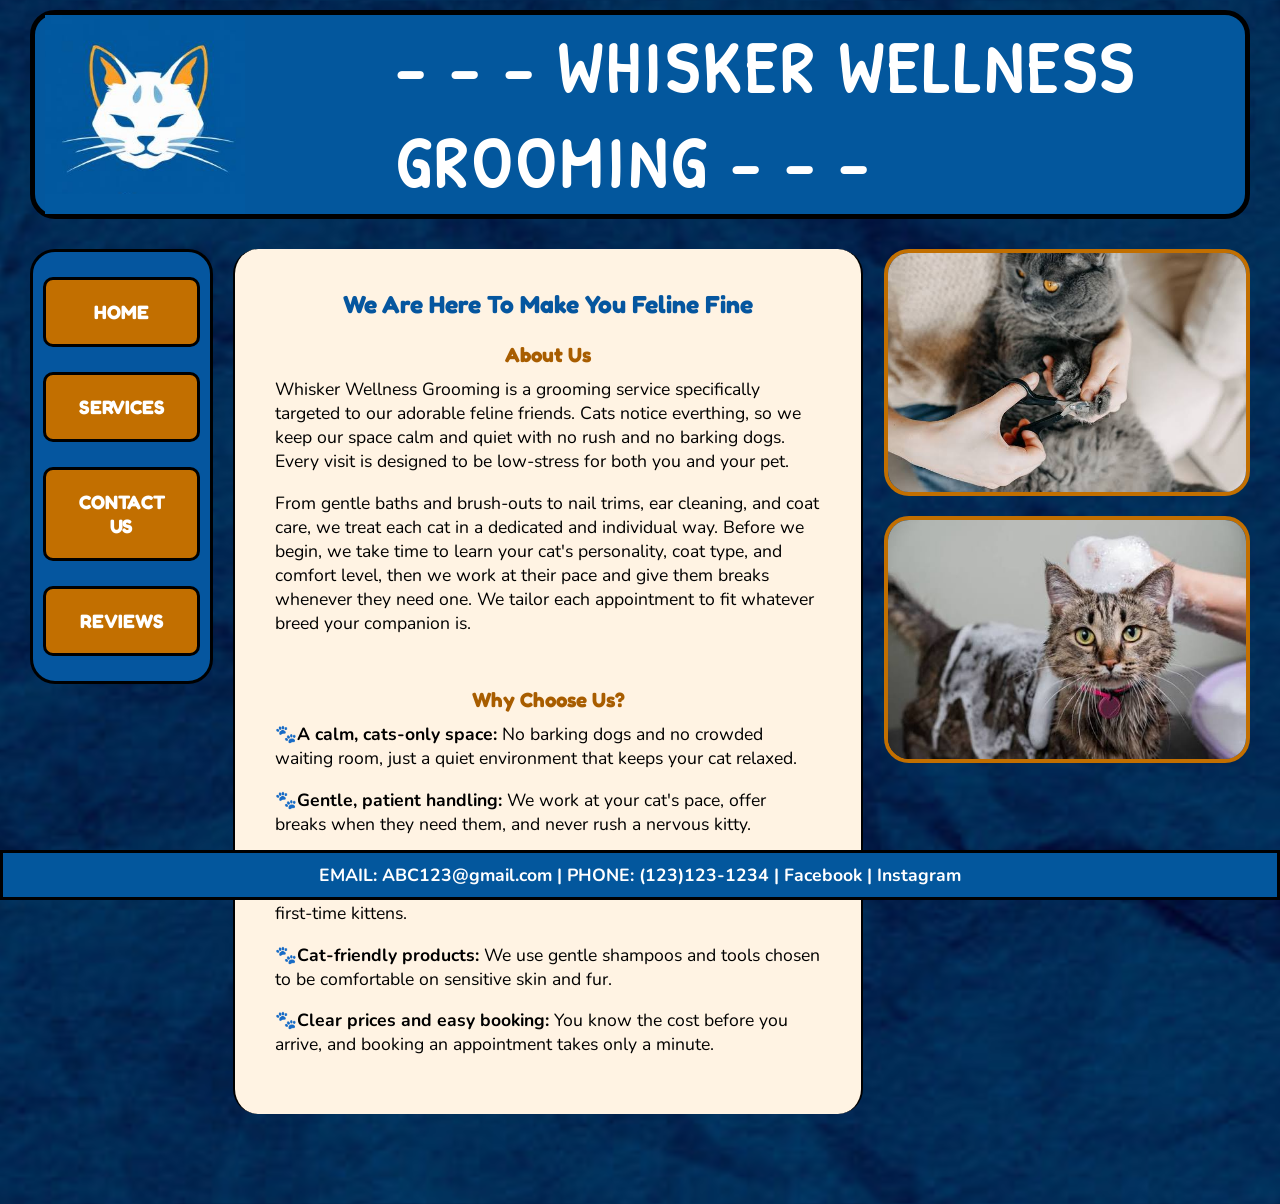
==== index.html @ ef901f89 "Add files via upload" ====
<!DOCTYPE html>
<html lang="en">
  <head>
	<!-- 
		Final Project CMIS 410
		Author: Jason Nguyen
		Date: November 12, 2026
	-->

<meta http-equiv = "Content-Type" content = "text/html; charset=utf-8" />
<title>Whisker Wellness Grooming</title>
   <link href="css/styles.css" rel="stylesheet" />
   <link href="https://fonts.googleapis.com/css2?family=Fredoka:wght@400;600&family=Nunito:wght@400;700&family=Patrick+Hand+SC&display=swap" rel="stylesheet"/>


</head>

<body>

<div id = "container"> 

<header> 

<a href="index.html"><img src="images/WWGlogo.png" alt="Whisker Wellness Grooming cat logo"/></a>
<h1> - - - WHISKER WELLNESS GROOMING - - -</h1>

</header> 

<nav> 
	<ul>
	  <li><a href = "index.html">HOME</a></li>
	  <li><a href = "services.html">SERVICES</a></li>
	  <li><a href = "contact.html">CONTACT US</a></li>
	  <li><a href = "reviews.html">REVIEWS</a></li>
	</ul>
</nav> 
	 
<article id = "main"> 

<h2>We Are Here To Make You Feline Fine</h2>

<h3>About Us</h3>
	<p>Whisker Wellness Grooming is a grooming service specifically targeted to our 
	adorable feline friends. Cats notice everthing, so we keep our space calm and quiet with
	no rush and no barking dogs. Every visit is designed to be low-stress for both you and your
	pet.</p>
	<p>From gentle baths and brush-outs to nail trims, ear cleaning, and coat care,
	we treat each cat in a dedicated and individual way. Before we begin, we take
	time to learn your cat's personality, coat type, and comfort level, then we work
	at their pace and give them breaks whenever they need one. We tailor each appointment
	to fit whatever breed your companion is.</p>

<br>

<h3>Why Choose Us?</h3>
	<ul>
		<li><p><strong>A calm, cats-only space:</strong> No barking dogs and no crowded waiting
		room, just a quiet environment that keeps your cat relaxed.</p></li>

		<li><p><strong>Gentle, patient handling:</strong> We work at your cat's pace, offer breaks
		when they need them, and never rush a nervous kitty.</p></li>

		<li><p><strong>Care that fits your cat:</strong> Every appointment is tailored to your cat's
		coat, age, and personality, from fluffy long-haired companions to first-time kittens.</p></li>

		<li><p><strong>Cat-friendly products:</strong> We use gentle shampoos and tools chosen
		to be comfortable on sensitive skin and fur.</p></li>

		<li><p><strong>Clear prices and easy booking:</strong> You know the cost before you
		arrive, and booking an appointment takes only a minute.</p></li>
	</ul>

</article>

<aside> 

<div class="photo-grid">
	<img src="images/nail cat.jpg" alt="cat getting its nails trimmed" />
	<img src="images/soap cat.jpg" alt="cat getting shampooed" />
</div>

</aside>   

<footer> 

	<p>EMAIL: ABC123@gmail.com |
	PHONE: (123)123-1234 |
	<a href = "https://facebook.com" target="_blank">Facebook</a> | <a href = "https://instagram.com" target="_blank">Instagram</a></p>

</footer>  

</div> <!-- end container -->

</body>
</html>
---- css/styles.css ----
@charset "utf-8";
/*
   sample start file for final project - educational use only
   
   Author: Jason Nguyen
   Date: November 12, 2026 
   
  

*/

* {
    margin: 0; 
    padding: 0;
	box-sizing: border-box;
}

body {
    font-size: 1.1em;
    font-family: "Nunito", Arial, sans-serif;
	background-color: #0a2a52;
	background-image: url(../images/background.jpg);
	background-size: cover;
	background-position: center;
}

#container {
    width: 100%;
	padding: 0 30px 90px 30px;
    border-width: 5px;
    margin: 0 auto;
    background-color: transparent;
	display: flow-root;
}

header {
    margin-bottom: 30px;
    margin-top: 10px;
    text-align: left;
	padding-left: 10px;
    border: 5px solid #000000;
    border-radius: 25px;
	display: flex;
	align-items: center;
	gap: 150px;
	background-color: #03579d;
}

header img {
	width: 200px;
	height: auto;
	display: block;
}

nav {
    width: 15%;
    padding: 25px 10px 0 10px;
    float: left;
    text-align: center;
	background-color: #05569f;
	border: 3px solid #000;
	border-radius: 25px;
}

nav ul {
    font-weight: bold;
    list-style: none;
}

nav ul li {
	margin-bottom: 25px;
}

nav ul li a {
	font-family: "Fredoka", Arial, sans-serif;
    padding: 20px;
    color: white;
    text-decoration: none;
    display: block;
	background-color: #c26f00;
	border: 3px solid #000;
	border-radius: 10px;
	font-size: 1.1em;
}

nav ul li a:hover {
    background: black;
    border-radius: 10px;
    color: #05569f;
	background: white;
	color: #c26f00;
}

#main {
	width: calc(55% - 41px);
	margin: 0 20px;
    padding: 40px;
    float: left;
    color: black;
    border-left: 2px solid;
    border-right: 2px solid;    
    background-color: #fff3e3;
	border-radius: 25px;	
}

#main p {
	margin-bottom: 1em;
}

#main h2 {
	color: #05569f;
}

#main h3 {
	color: #a85d00;
}

#main ul {
	list-style: none;
}

#main li p {
	display: ;
	align-items: ;
}

#main li p::before {
	content: "🐾";
}

.photo-grid {
    display: grid;
    grid-template-columns: minmax(0, 1fr);
    gap: 20px;
	margin: 0 0 0 auto;
}

.photo-grid img {
    width: 100%;
    max-width: 100%;
    height: auto;
    display: block;
	border: 4px solid #c26f00;
    border-radius: 25px;
}

figure {
    padding-top: 20px;
    text-align: center;
}

aside {
    width: 30%;
	min-width: 0;
    float: right;
}

h1 {
	font-family: "Patrick Hand SC", cursive;
	font-size: 4em;
	color: white;
	letter-spacing: 5px;
}

h2 {
	font-family: "Fredoka", Arial, sans-serif;
    font-size: 1.4em;
    text-align: center;
    padding-bottom: 0.5em;
}

h3 {
	font-family: "Fredoka", Arial, sans-serif;
    text-align: center;
    padding-bottom: 0.5em;
    padding-top: 0.5em;
}

footer {
	position: fixed;
	bottom: 0;
	left:0;
	width: 100%;
	border-radius: 0;
    padding: 10px;
    background-color: #03579d;
    clear: both;
    color: white;
    font-weight: bold;
    text-align: center;
	border: 3px solid #000;
	clear: both;
}

/* navigation for footer */
footer a:link {
    color: white;
    text-decoration: none;
}

footer a:visited {
    color: white;
    background-color: white;
    text-decoration: none;
}

footer a:hover {
    text-decoration: underline;
}
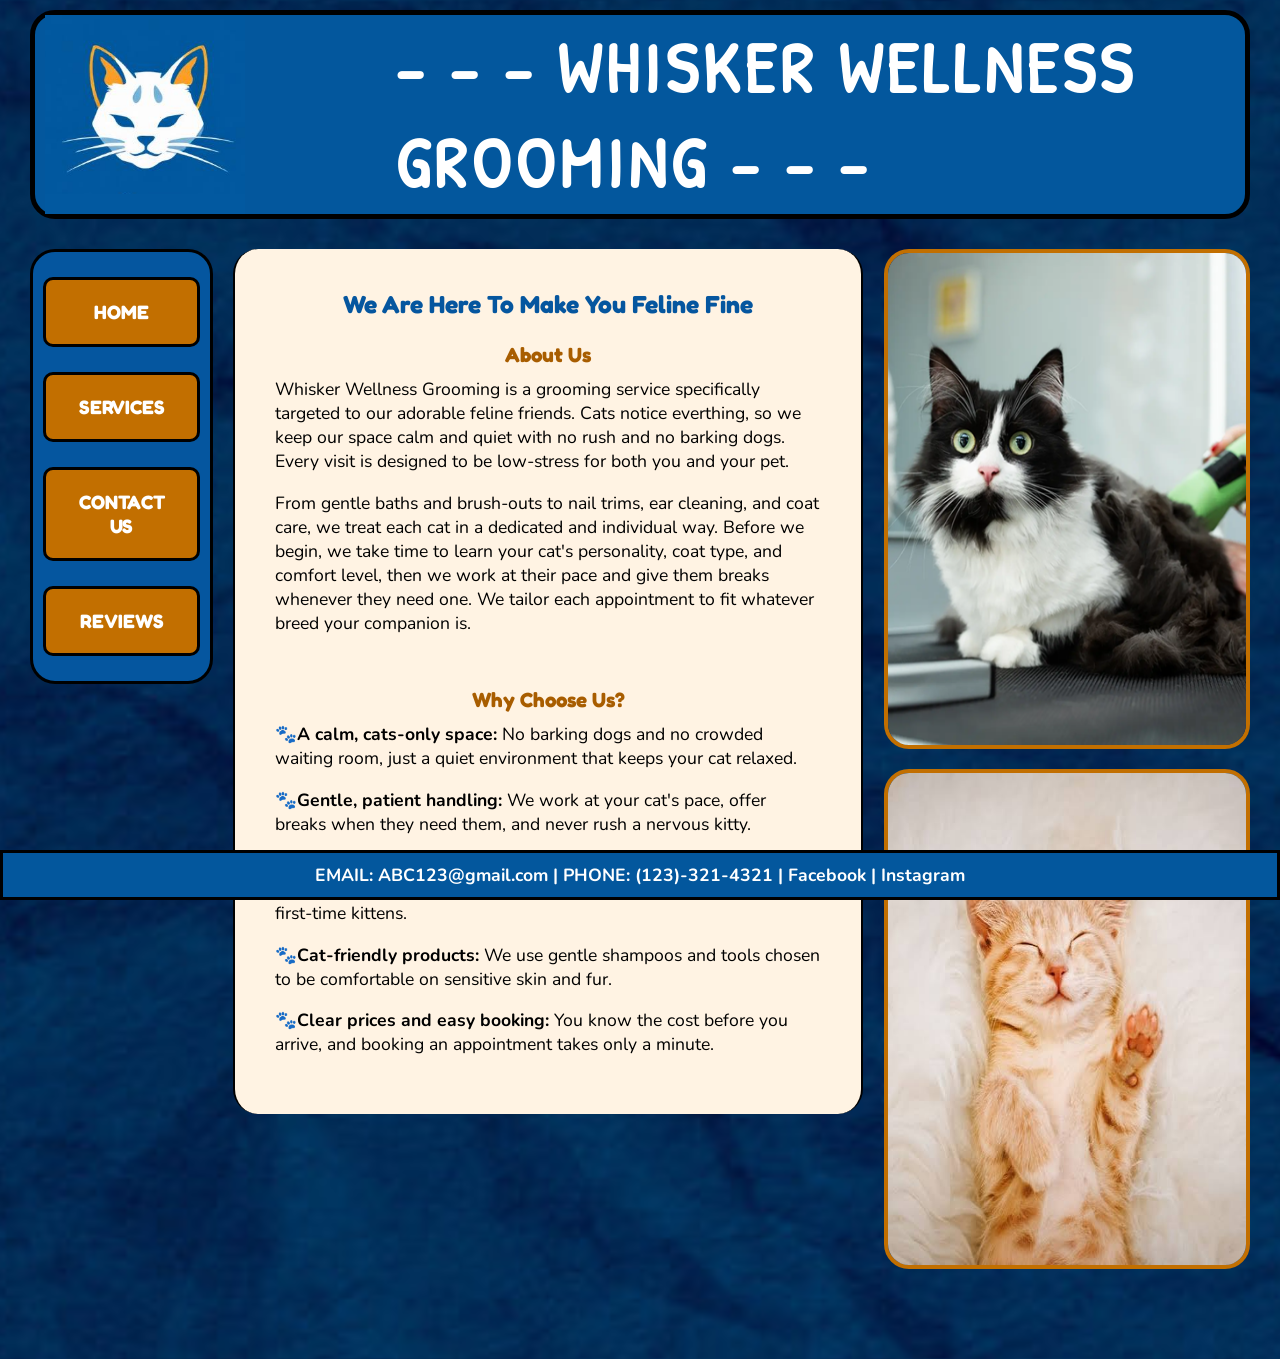
==== commit 9e9d9117: "Add files via upload" ====
--- a/index.html
+++ b/index.html
@@ -9,9 +9,8 @@
 
 <meta http-equiv = "Content-Type" content = "text/html; charset=utf-8" />
 <title>Whisker Wellness Grooming</title>
-   <link href="css/styles.css" rel="stylesheet" />
+   <link href="styles.css" rel="stylesheet" />
    <link href="https://fonts.googleapis.com/css2?family=Fredoka:wght@400;600&family=Nunito:wght@400;700&family=Patrick+Hand+SC&display=swap" rel="stylesheet"/>
-
 
 </head>
 
@@ -26,6 +25,8 @@
 
 </header> 
 
+<!-- navigation bar -->
+
 <nav> 
 	<ul>
 	  <li><a href = "index.html">HOME</a></li>
@@ -34,7 +35,9 @@
 	  <li><a href = "reviews.html">REVIEWS</a></li>
 	</ul>
 </nav> 
-	 
+ 
+<!-- main about us section -->
+ 
 <article id = "main"> 
 
 <h2>We Are Here To Make You Feline Fine</h2>
@@ -72,20 +75,24 @@
 
 </article>
 
+<!-- side image -->
+
 <aside> 
 
 <div class="photo-grid">
-	<img src="images/nail cat.jpg" alt="cat getting its nails trimmed" />
-	<img src="images/soap cat.jpg" alt="cat getting shampooed" />
+	<img src="images/blackandwhite.png" alt="black and white cat" />
+	<img src="images/laying_down.jpg" alt="cat laying down" />
 </div>
 
 </aside>   
 
+<!-- footer -->
+
 <footer> 
 
-	<p>EMAIL: ABC123@gmail.com |
-	PHONE: (123)123-1234 |
-	<a href = "https://facebook.com" target="_blank">Facebook</a> | <a href = "https://instagram.com" target="_blank">Instagram</a></p>
+	EMAIL: <a href="mailto:ABC123@gmail.com">ABC123@gmail.com</a> |
+	PHONE: <a href="tel:+4021234321">(123)-321-4321 </a> |
+	<a href ="https://facebook.com" target="_blank">Facebook</a> | <a href = "https://instagram.com" target="_blank">Instagram</a>
 
 </footer>  
 
--- a/styles.css
+++ b/styles.css
@@ -0,0 +1,285 @@
+@charset "utf-8";
+/*
+   sample start file for final project - educational use only
+   
+   Author: Jason Nguyen
+   Date: November 12, 2026 
+*/
+
+* {
+    margin: 0; 
+    padding: 0;
+	box-sizing: border-box;
+}
+
+body {
+    font-size: 1.1em;
+    font-family: "Nunito", Arial, sans-serif;
+	background-color: #0a2a52;
+	background-image: url(images/background.jpg);
+	background-size: cover;
+	background-position: center;
+}
+
+#container {
+    width: 100%;
+	padding: 0 30px 90px 30px;
+    border-width: 5px;
+    margin: 0 auto;
+    background-color: transparent;
+	display: flow-root;
+}
+
+header {
+    margin-bottom: 30px;
+    margin-top: 10px;
+    text-align: left;
+	padding-left: 10px;
+    border: 5px solid #000000;
+    border-radius: 25px;
+	display: flex;
+	align-items: center;
+	gap: 150px;
+	background-color: #03579d;
+}
+
+header img {
+	width: 200px;
+	height: auto;
+	display: block;
+}
+
+/* navigation bar */
+
+nav {
+    width: 15%;
+    padding: 25px 10px 0 10px;
+    float: left;
+    text-align: center;
+	background-color: #05569f;
+	border: 3px solid #000;
+	border-radius: 25px;
+}
+
+nav ul {
+    font-weight: bold;
+    list-style: none;
+}
+
+nav ul li {
+	margin-bottom: 25px;
+}
+
+nav ul li a {
+	font-family: "Fredoka", Arial, sans-serif;
+    padding: 20px;
+    color: white;
+    text-decoration: none;
+    display: block;
+	background-color: #c26f00;
+	border: 3px solid #000;
+	border-radius: 10px;
+	font-size: 1.1em;
+}
+
+nav ul li a:hover {
+    background: black;
+    border-radius: 10px;
+    color: #05569f;
+	background: white;
+	color: #c26f00;
+}
+
+/* home page: center text and side image */
+
+#main {
+	width: calc(55% - 41px);
+	margin: 0 20px;
+    padding: 40px;
+    float: left;
+    color: black;
+    border-left: 2px solid;
+    border-right: 2px solid;    
+    background-color: #fff3e3;
+	border-radius: 25px;	
+}
+
+#main p {
+	margin-bottom: 1em;
+}
+
+#main h2 {
+	color: #05569f;
+}
+
+#main h3 {
+	color: #a85d00;
+}
+
+#main ul {
+	list-style: none;
+}
+
+#main li p::before {
+	content: "🐾";
+}
+
+/* home page: side element/pictures */
+
+aside {
+    width: 30%;
+	min-width: 0;
+    float: right;
+}
+
+.photo-grid {
+    display: grid;
+    grid-template-columns: minmax(0, 1fr);
+    gap: 20px;
+	margin: 0 0 0 auto;
+}
+
+.photo-grid img {
+    width: 100%;
+    max-width: 100%;
+    height: 500px;
+    display: block;
+	border: 4px solid #c26f00;
+    border-radius: 25px;
+}
+
+/* services page: service & cost table */
+
+#table {
+	width: 80%;
+	margin-left: 20px;
+	padding: 40px;
+	float: left;
+	background-color: #fff3e3;
+	border-left: 2px solid;
+	border-right: 2px solid;
+	border-radius: 25px;
+}
+
+#table h2 {
+	color: #05569f;
+}
+
+table {
+	width: 100%;
+	border-collapse: collapse;
+}
+
+caption {
+	padding-bottom: 12px;
+	font-style: italic;
+	text-align: center;
+}
+
+th, td {
+	border: 2px solid #ff3e3;
+	padding: 14px 10px;
+	text-align: center;
+}
+
+th {
+	font-family: "Fredoka", Arial, sans-serif;
+	background-color: #c26f00;
+	color: white;
+}
+
+tbody: tr:nth-child(odd) {
+	background-color: red;
+}
+
+tbody tr:nth-child(even) {
+	background-color: #ffe8cc;
+}
+
+td:first-child {
+	font-weight: bold;
+	text-align: left;
+}
+
+td:nth-child(2) {
+	text-align: left;
+}
+
+/* services page: service gallery images */
+
+.service-gallery {
+	display: flex;
+	gap: 20px;
+	margin-top: 30px;
+}
+
+.service-gallery figure {
+	flex: 1;
+	min-width: 0;
+	text-align: center;
+}
+
+.service-gallery img {
+	width: 100%;
+	height: 180px;
+	object-fit: cover;
+	display: block;
+	border: 4px solid #fff3e3;
+	border-radius: 25px;
+}
+
+/* font styles */
+
+h1 {
+	font-family: "Patrick Hand SC", cursive;
+	font-size: 4em;
+	color: white;
+	letter-spacing: 5px;
+}
+
+h2 {
+	font-family: "Fredoka", Arial, sans-serif;
+    font-size: 1.4em;
+    text-align: center;
+    padding-bottom: 0.5em;
+}
+
+h3 {
+	font-family: "Fredoka", Arial, sans-serif;
+    text-align: center;
+    padding-bottom: 0.5em;
+    padding-top: 0.5em;
+}
+
+/* footer */
+
+footer {
+	position: fixed;
+	bottom: 0;
+	left:0;
+	width: 100%;
+	border-radius: 0;
+    padding: 10px;
+    background-color: #03579d;
+    clear: both;
+    color: white;
+    font-weight: bold;
+    text-align: center;
+	border: 3px solid #000;
+	clear: both;
+}
+
+footer a:link {
+    color: white;
+    text-decoration: none;
+}
+
+footer a:visited {
+    color: grey;
+    background-color: grey;
+    text-decoration: none;
+}
+
+footer a:hover {
+    text-decoration: underline;
+}
